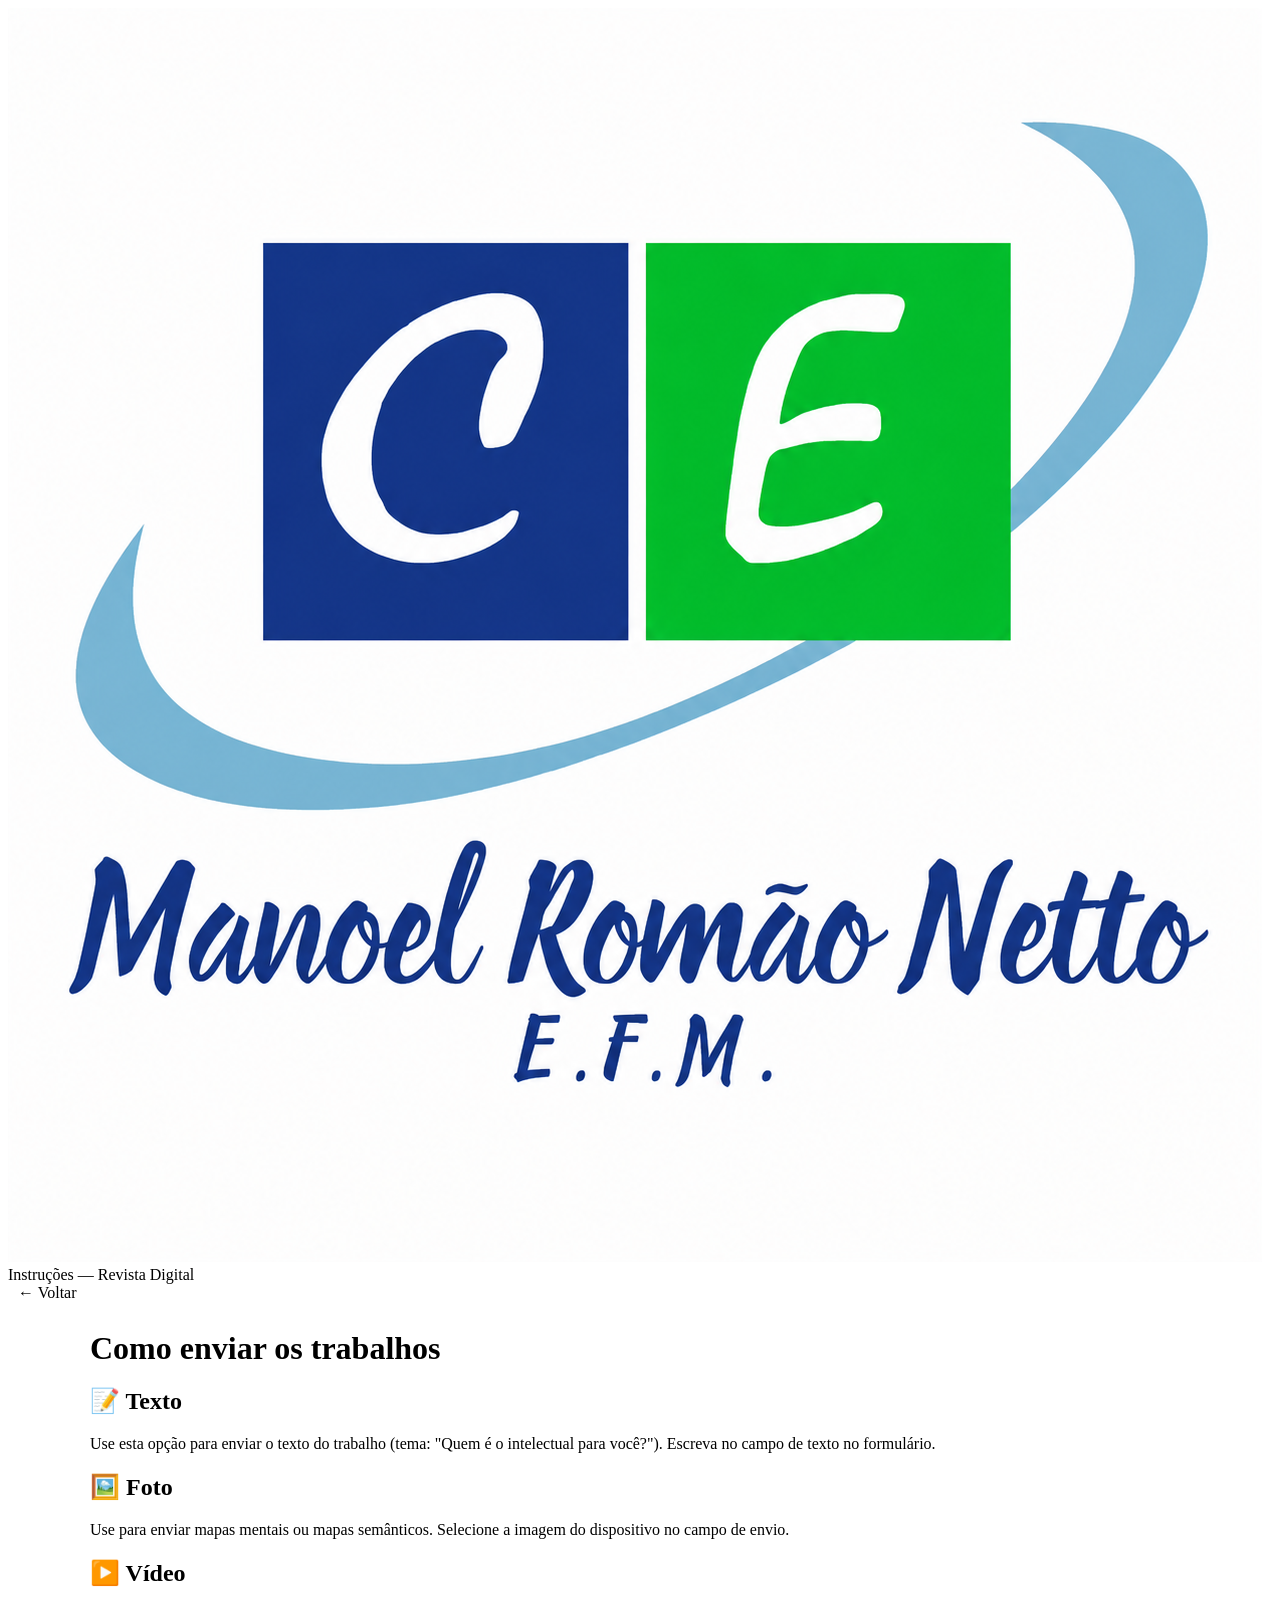
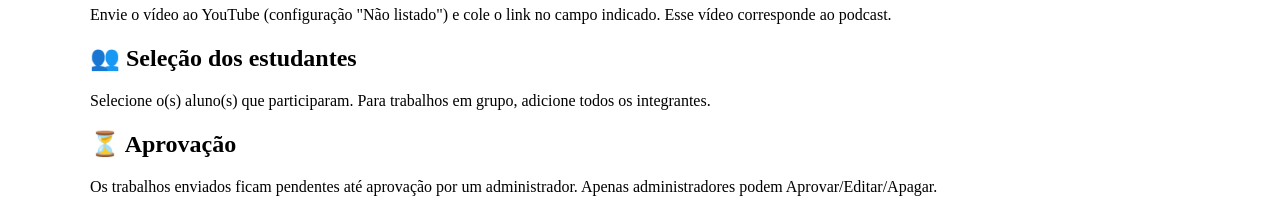
==== instructions.html @ 4920008f "Update and rename indexs.html to instructions.html" ====
<!DOCTYPE html>
<html lang="pt-BR">
<head>
  <meta charset="utf-8" />
  <meta name="viewport" content="width=device-width,initial-scale=1" />
  <title>Revista Digital — Instruções</title>
  <link rel="stylesheet" href="styles.css">
</head>
<body>
  <header class="topbar">
    <div class="school-logo"><img src="Logo da escola.png" alt="Logo da escola"></div>
    <div class="site-title">Instruções — Revista Digital</div>
    <div class="admin-area">
      <a href="index.html" class="theme-toggle" style="text-decoration:none;color:inherit;padding:8px 10px;border-radius:8px;background:transparent">← Voltar</a>
    </div>
  </header>

  <main style="max-width:1100px;margin:28px auto;padding:0 18px;">
    <h1 style="color:var(--blue);margin-bottom:12px">Como enviar os trabalhos</h1>

    <section class="instruction-card">
      <h2>📝 Texto</h2>
      <p>Use esta opção para enviar o texto do trabalho (tema: "Quem é o intelectual para você?"). Escreva no campo de texto no formulário.</p>
    </section>

    <section class="instruction-card">
      <h2>🖼️ Foto</h2>
      <p>Use para enviar mapas mentais ou mapas semânticos. Selecione a imagem do dispositivo no campo de envio.</p>
    </section>

    <section class="instruction-card">
      <h2>▶️ Vídeo</h2>
      <p>Envie o vídeo ao YouTube (configuração "Não listado") e cole o link no campo indicado. Esse vídeo corresponde ao podcast.</p>
    </section>

    <section class="instructions-extra">
      <h2>👥 Seleção dos estudantes</h2>
      <p>Selecione o(s) aluno(s) que participaram. Para trabalhos em grupo, adicione todos os integrantes.</p>
    </section>

    <section class="instructions-extra">
      <h2>⏳ Aprovação</h2>
      <p>Os trabalhos enviados ficam pendentes até aprovação por um administrador. Apenas administradores podem Aprovar/Editar/Apagar.</p>
    </section>
  </main>
</body>
</html>
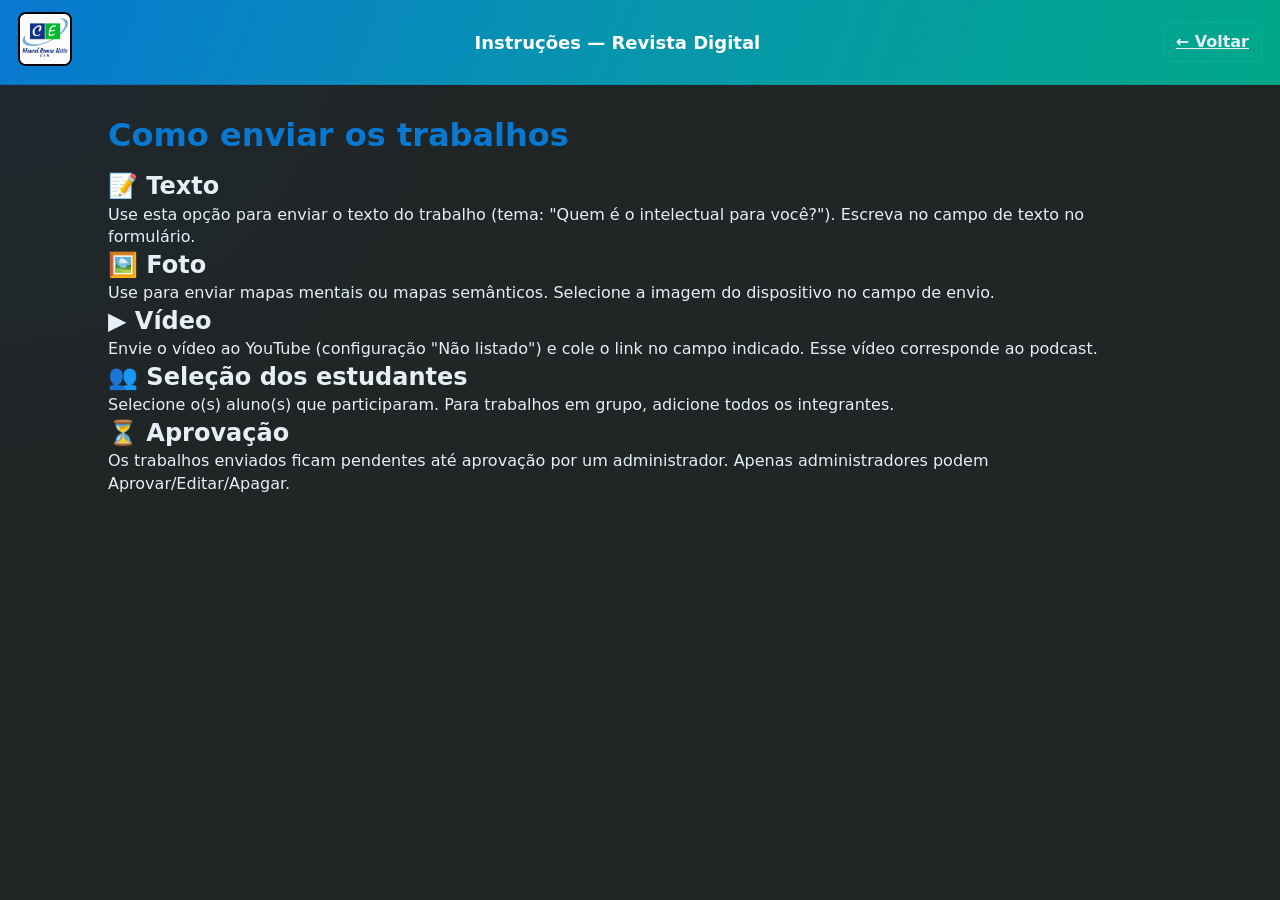
==== commit 87e3038b: "Update button styling for back link in instructions" ====
--- a/instructions.html
+++ b/instructions.html
@@ -11,7 +11,7 @@
     <div class="school-logo"><img src="Logo da escola.png" alt="Logo da escola"></div>
     <div class="site-title">Instruções — Revista Digital</div>
     <div class="admin-area">
-      <a href="index.html" class="theme-toggle" style="text-decoration:none;color:inherit;padding:8px 10px;border-radius:8px;background:transparent">← Voltar</a>
+      <a href="index.html" class="btn secondary">← Voltar</a>
     </div>
   </header>
 
--- a/styles.css
+++ b/styles.css
@@ -0,0 +1,153 @@
+:root{
+  --blue:#0878d1;
+  --green:#00a889;
+  --bg:#202526;
+  --card:#111111;
+  --border:#2f3a3b;
+  --text:#e6eef6;
+  --muted:#9fb0be;
+  --danger:#d9534f;
+  --radius:10px;
+  --glass: rgba(255,255,255,0.04);
+}
+body.light-theme{
+  --bg:#f6f9fc;
+  --card:#ffffff;
+  --border:#d9e6ef;
+  --text:#0b1a24;
+  --muted:#5f6f78;
+  --glass: rgba(0,0,0,0.03);
+}
+*{box-sizing:border-box;margin:0;padding:0}
+html,body{height:100%}
+body{
+  min-height:100vh;
+  background: radial-gradient(circle at top left, rgba(8,120,209,0.05), transparent 30%), var(--bg);
+  color:var(--text);
+  font-family: Inter, system-ui, -apple-system, "Segoe UI", Roboto, Arial;
+  -webkit-font-smoothing:antialiased;
+  line-height:1.4;
+  padding-bottom:60px;
+}
+
+/* Topbar */
+.topbar{
+  display:flex;
+  align-items:center;
+  justify-content:space-between;
+  gap:12px;
+  padding:12px 18px;
+  background:linear-gradient(110deg,var(--blue), #0796ad, var(--green));
+  border-bottom:1px solid rgba(0,0,0,0.06);
+}
+.school-logo img{height:54px;border-radius:8px;background:white;border:2px solid #000;object-fit:contain}
+.site-title{font-weight:800;font-size:18px;color:#fff}
+.admin-area{display:flex;gap:8px;align-items:center}
+
+/* Generic button */
+.btn{
+  display:inline-flex;
+  align-items:center;
+  gap:8px;
+  padding:8px 12px;
+  border-radius:10px;
+  border:1px solid transparent;
+  background:var(--glass);
+  color:var(--text);
+  font-weight:700;
+  cursor:pointer;
+  transition:transform .12s ease, filter .12s ease;
+}
+.btn:hover{transform:translateY(-3px);filter:brightness(1.04)}
+.btn:active{transform:translateY(-1px)}
+.btn.secondary{background:transparent;border:1px solid rgba(255,255,255,0.06)}
+.btn.positive{background:linear-gradient(90deg,var(--blue),var(--green));color:white;border:none}
+.btn.danger{background:var(--danger);color:#fff;border:none}
+
+/* Layout */
+.layout{max-width:1200px;margin:18px auto;display:grid;grid-template-columns:200px 1fr 260px;gap:18px;padding:0 18px}
+.left-sidebar,.right-sidebar{padding-top:6px}
+.main-content{min-width:0}
+
+/* Nav */
+.main-navigation{display:flex;flex-direction:column;gap:8px}
+.nav-button{padding:10px;border-radius:10px;background:transparent;border:none;color:var(--muted);text-align:left;font-weight:700;cursor:pointer}
+.nav-button.active{background:rgba(0,168,137,0.10);color:#4edabd}
+
+/* FAB */
+.fab{position:fixed;right:16px;bottom:18px;width:56px;height:56px;border-radius:50%;border:none;background:linear-gradient(90deg,var(--blue),var(--green));color:white;font-size:26px;display:flex;align-items:center;justify-content:center;box-shadow:0 12px 28px rgba(0,0,0,0.28);z-index:1200;cursor:pointer}
+
+/* Form */
+.work-form{display:none;background:var(--card);border:1px solid var(--border);border-radius:var(--radius);padding:14px;box-shadow:0 8px 28px rgba(0,0,0,0.12)}
+.work-form.visible{display:block}
+.work-form h2{color:var(--blue);margin-bottom:10px}
+.type-buttons{display:flex;gap:8px;margin-bottom:12px}
+.type-button{padding:8px 10px;border-radius:9px;border:1px solid var(--border);background:transparent;color:var(--text);cursor:pointer}
+.type-button.selected{background:rgba(0,168,137,0.10);border-color:var(--green);color:#4edabd}
+
+/* Inputs */
+label{display:block;margin-bottom:6px;color:var(--muted);font-weight:700}
+input,select,textarea{width:100%;padding:10px;border-radius:8px;border:1px solid var(--border);background:rgba(0,0,0,0.06);color:var(--text);font-size:14px;outline:none}
+textarea{min-height:140px;resize:vertical}
+
+/* Student rows */
+.student-select-container{display:flex;flex-direction:column;gap:8px}
+.student-row{display:flex;gap:8px;align-items:center}
+.remove-student-button{width:40px;height:40px;border-radius:8px;border:none;background:var(--danger);color:#fff;font-weight:800;cursor:pointer}
+
+/* Publish */
+.publish-button{margin-top:10px;padding:10px;border-radius:10px;border:none;background:linear-gradient(90deg,var(--blue),var(--green));color:white;font-weight:800;cursor:pointer}
+
+/* Works */
+.works-section{display:flex;flex-direction:column;gap:14px;margin-top:14px}
+.work-card{background:var(--card);border:1px solid var(--border);border-radius:12px;padding:14px;box-shadow:0 8px 20px rgba(0,0,0,0.08)}
+.work-header{display:flex;align-items:center;justify-content:space-between;gap:12px;margin-bottom:12px}
+.work-author{font-weight:800}
+.work-date{color:var(--muted);font-size:13px}
+.work-type{padding:6px 10px;border-radius:999px;background:rgba(8,120,209,0.06);color:#78baff;font-weight:700}
+
+/* Admin controls */
+.admin-controls{display:flex;gap:8px;margin-top:10px}
+.admin-controls .btn{padding:8px 10px;border-radius:8px}
+
+/* Empty */
+.empty-state{padding:28px;border-radius:10px;background:var(--card);border:1px solid var(--border);text-align:center}
+
+/* Statistics */
+.statistics-table-container{background:var(--card);border:1px solid var(--border);border-radius:10px;padding:10px;overflow:auto}
+.statistics-table{width:100%;border-collapse:collapse;min-width:520px}
+.statistics-table th{padding:10px;background:rgba(0,0,0,0.06);color:var(--text);font-weight:800;text-align:center}
+.statistics-table td{padding:10px;text-align:center;border-top:1px solid rgba(255,255,255,0.02)}
+.statistics-name{text-align:left;font-weight:800;color:var(--text)}
+.pill{display:inline-flex;align-items:center;justify-content:center;width:44px;height:30px;border-radius:8px;color:white;font-weight:800}
+.pill.completed{background:#00a889}
+.pill.missing{background:#b53a3a}
+
+/* Mobile cards for stats */
+.statistics-cards{display:none;flex-direction:column;gap:10px;margin-top:8px}
+.stat-card{display:flex;justify-content:space-between;align-items:center;padding:10px;border-radius:10px;background:var(--card);border:1px solid var(--border)}
+.stat-badge{width:34px;height:28px;border-radius:8px;display:inline-flex;align-items:center;justify-content:center;color:white;font-weight:800}
+.stat-badge.completed{background:#00a889}
+.stat-badge.missing{background:#b53a3a}
+
+/* Carousel */
+.carousel-section{max-width:1100px;margin:26px auto;padding:0 12px}
+.image-carousel{position:relative;overflow:hidden;background:var(--card);border:1px solid var(--border);border-radius:10px;padding:12px}
+.carousel-track{display:flex;transition:transform .42s ease;will-change:transform}
+.carousel-slide{min-width:100%;display:flex;align-items:center;justify-content:center}
+.carousel-slide img{max-width:100%;max-height:420px;object-fit:contain;border-radius:8px}
+.carousel-prev,.carousel-next{position:absolute;top:50%;transform:translateY(-50%);background:rgba(0,0,0,0.45);color:white;border:none;width:44px;height:44px;border-radius:8px;cursor:pointer}
+.carousel-prev{left:12px}.carousel-next{right:12px}
+
+/* Responsive */
+@media (max-width: 900px){
+  .layout{grid-template-columns:1fr;gap:14px;padding:0 12px}
+  .right-sidebar{display:none}
+  .statistics-table-container{display:none}
+  .statistics-cards{display:flex}
+  .fab{right:12px;bottom:12px}
+  .carousel-slide img{max-height:300px}
+}
+
+/* Accessibility */
+:focus{outline:3px solid rgba(8,120,209,0.18);outline-offset:3px}
